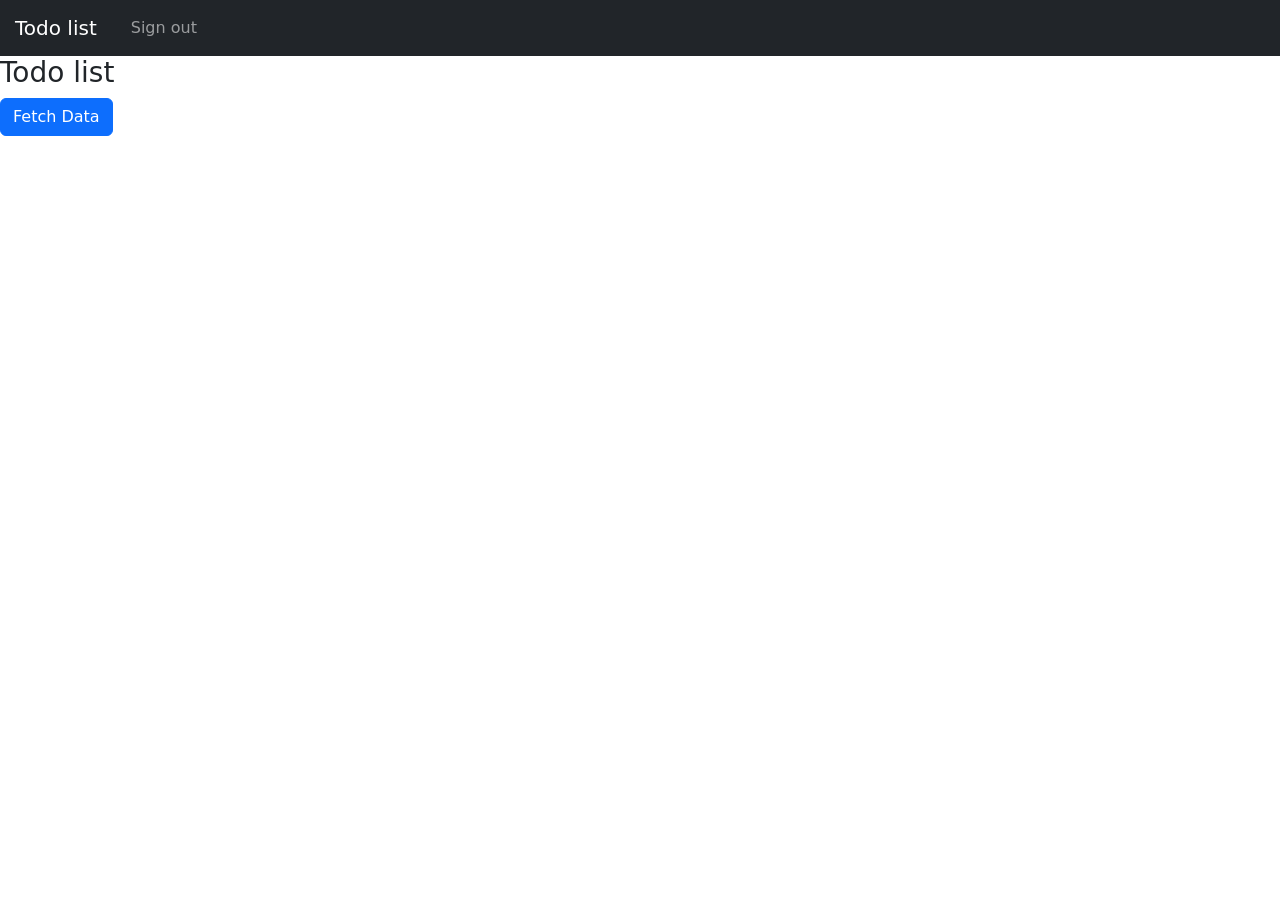
==== index.html @ 23417228 "first commit" ====
<!DOCTYPE html>
<html lang="en">
<head>
    <meta charset="UTF-8">
    <meta http-equiv="X-UA-Compatible" content="IE=edge">
    <meta name="viewport" content="width=device-width, initial-scale=1.0">
    <title>Todo list</title>
    
    <link rel="stylesheet" href="css/style.css">
    <link href="https://cdn.jsdelivr.net/npm/bootstrap@5.0.0-beta2/dist/css/bootstrap.min.css" rel="stylesheet" integrity="sha384-BmbxuPwQa2lc/FVzBcNJ7UAyJxM6wuqIj61tLrc4wSX0szH/Ev+nYRRuWlolflfl" crossorigin="anonymous">
    <script src="js/scripti.js"></script>
  </head>
<body>
  
  <!--nav_begin-->
  <nav class="navbar navbar-expand-lg navbar-dark bg-dark">
    <a class="navbar-brand" href="#" style="padding-right: 10px;padding-left: 15px;">Todo list</a>
    <button class="navbar-toggler" type="button" data-toggle="collapse" data-target="#navbarNavAltMarkup" aria-controls="navbarNavAltMarkup" aria-expanded="false" aria-label="Toggle navigation">
      <span class="navbar-toggler-icon"></span>
    </button>
    <div class="collapse navbar-collapse" id="navbarNavAltMarkup">
      <div class="navbar-nav">
    
       
        <a class="nav-item nav-link" href="login.html">Sign out</a>
      
        <!-- <a class="nav-item nav-link disabled" href="#">Disabled</a> -->
      </div>
    </div>
  </nav>
  <!-- nav_ends -->


          <h3>Todo list</h3>
          <button type="button" id="fetchBtn"
        class="btn btn-primary">
        Fetch Data
    </button>
    <div class="container">
      
      <ul id="list"></ul>
  </div>
          <!-- table for showing data -->
          <!-- <table id="lists"></table> -->


       
          <script src=
      "https://code.jquery.com/jquery-3.2.1.slim.min.js"
              integrity=
      "sha384-KJ3o2DKtIkvYIK3UENzmM7KCkRr/rE9/Qpg6aAZGJwFDMVNA/GpGFF93hXpG5KkN"
              crossorigin="anonymous">
          </script>
            
          <script src=
      "https://cdnjs.cloudflare.com/ajax/libs/popper.js/1.12.9/umd/popper.min.js"
              integrity=
      "sha384-ApNbgh9B+Y1QKtv3Rn7W3mgPxhU9K/ScQsAP7hUibX39j7fakFPskvXusvfa0b4Q"
              crossorigin="anonymous">
          </script>
            
          <script src=
      "https://maxcdn.bootstrapcdn.com/bootstrap/4.0.0/js/bootstrap.min.js"
              integrity=
      "sha384-JZR6Spejh4U02d8jOt6vLEHfe/JQGiRRSQQxSfFWpi1MquVdAyjUar5+76PVCmYl"
              crossorigin="anonymous">
          </script>

    <!-- <script src="https://cdn.jsdelivr.net/npm/bootstrap@5.0.0-beta2/dist/js/bootstrap.bundle.min.js" integrity="sha384-b5kHyXgcpbZJO/tY9Ul7kGkf1S0CWuKcCD38l8YkeH8z8QjE0GmW1gYU5S9FOnJ0" crossorigin="anonymous"></script> -->
    <script src="https://cdn.jsdelivr.net/npm/bootstrap@5.0.0-beta3/dist/js/bootstrap.bundle.min.js" integrity="sha384-JEW9xMcG8R+pH31jmWH6WWP0WintQrMb4s7ZOdauHnUtxwoG2vI5DkLtS3qm9Ekf" crossorigin="anonymous"></script>
  
    
    <script src="https://code.jquery.com/jquery-3.2.1.slim.min.js" integrity="sha384-KJ3o2DKtIkvYIK3UENzmM7KCkRr/rE9/Qpg6aAZGJwFDMVNA/GpGFF93hXpG5KkN" crossorigin="anonymous"></script>
<script src="https://cdnjs.cloudflare.com/ajax/libs/popper.js/1.12.9/umd/popper.min.js" integrity="sha384-ApNbgh9B+Y1QKtv3Rn7W3mgPxhU9K/ScQsAP7hUibX39j7fakFPskvXusvfa0b4Q" crossorigin="anonymous"></script>
<script src="https://maxcdn.bootstrapcdn.com/bootstrap/4.0.0/js/bootstrap.min.js" integrity="sha384-JZR6Spejh4U02d8jOt6vLEHfe/JQGiRRSQQxSfFWpi1MquVdAyjUar5+76PVCmYl" crossorigin="anonymous"></script>


  </body>
</html>
---- css/style.css ----
.col-md-3{margin: 30px;padding: 20px;border: blue;}
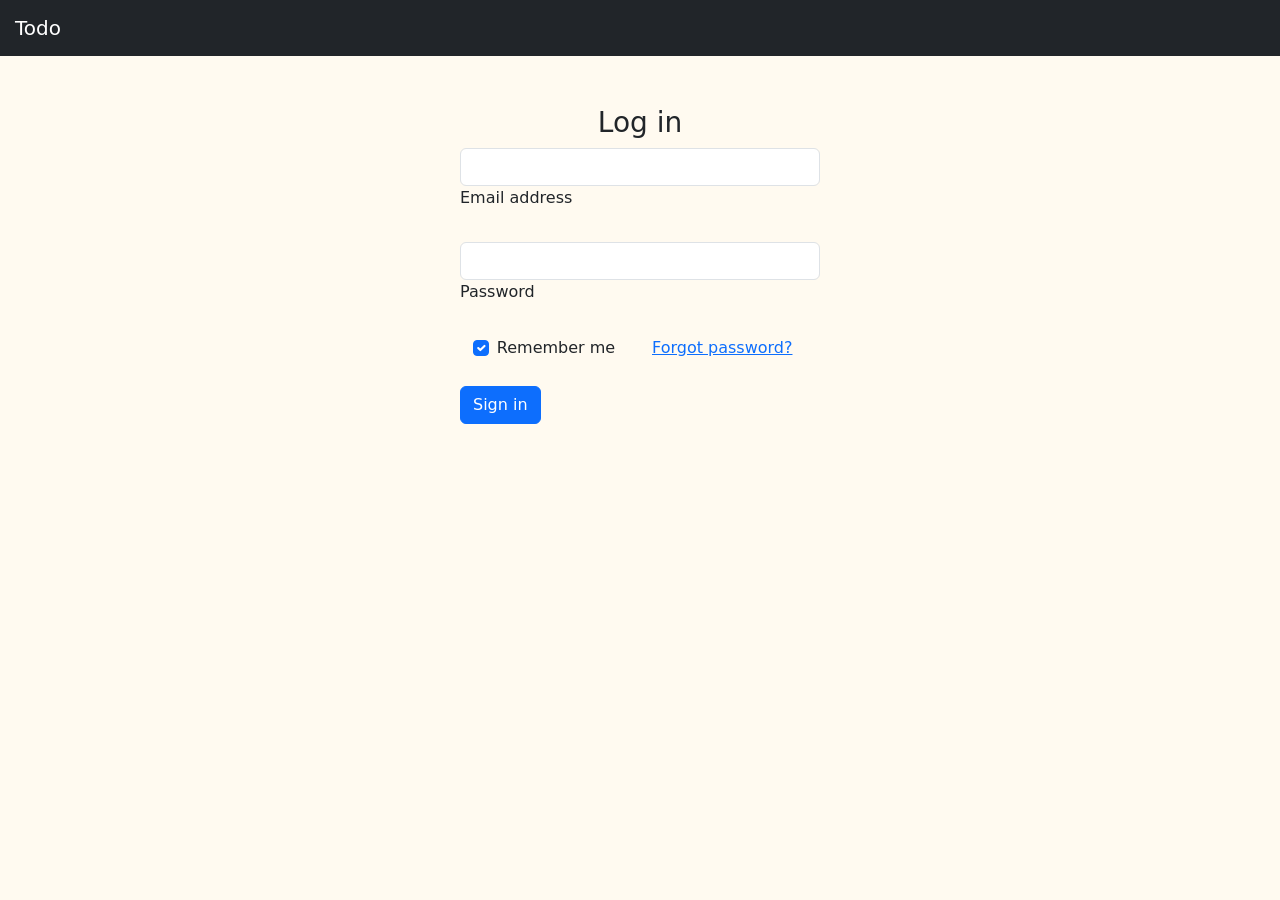
==== commit 2255ad64: "Add files via upload" ====
--- a/index.html
+++ b/index.html
@@ -1,79 +1,96 @@
-<!DOCTYPE html>
-<html lang="en">
-<head>
-    <meta charset="UTF-8">
-    <meta http-equiv="X-UA-Compatible" content="IE=edge">
-    <meta name="viewport" content="width=device-width, initial-scale=1.0">
-    <title>Todo list</title>
-    
-    <link rel="stylesheet" href="css/style.css">
-    <link href="https://cdn.jsdelivr.net/npm/bootstrap@5.0.0-beta2/dist/css/bootstrap.min.css" rel="stylesheet" integrity="sha384-BmbxuPwQa2lc/FVzBcNJ7UAyJxM6wuqIj61tLrc4wSX0szH/Ev+nYRRuWlolflfl" crossorigin="anonymous">
-    <script src="js/scripti.js"></script>
-  </head>
-<body>
-  
-  <!--nav_begin-->
-  <nav class="navbar navbar-expand-lg navbar-dark bg-dark">
-    <a class="navbar-brand" href="#" style="padding-right: 10px;padding-left: 15px;">Todo list</a>
-    <button class="navbar-toggler" type="button" data-toggle="collapse" data-target="#navbarNavAltMarkup" aria-controls="navbarNavAltMarkup" aria-expanded="false" aria-label="Toggle navigation">
-      <span class="navbar-toggler-icon"></span>
-    </button>
-    <div class="collapse navbar-collapse" id="navbarNavAltMarkup">
-      <div class="navbar-nav">
-    
-       
-        <a class="nav-item nav-link" href="login.html">Sign out</a>
-      
-        <!-- <a class="nav-item nav-link disabled" href="#">Disabled</a> -->
-      </div>
-    </div>
-  </nav>
-  <!-- nav_ends -->
-
-
-          <h3>Todo list</h3>
-          <button type="button" id="fetchBtn"
-        class="btn btn-primary">
-        Fetch Data
-    </button>
-    <div class="container">
-      
-      <ul id="list"></ul>
-  </div>
-          <!-- table for showing data -->
-          <!-- <table id="lists"></table> -->
-
-
-       
-          <script src=
-      "https://code.jquery.com/jquery-3.2.1.slim.min.js"
-              integrity=
-      "sha384-KJ3o2DKtIkvYIK3UENzmM7KCkRr/rE9/Qpg6aAZGJwFDMVNA/GpGFF93hXpG5KkN"
-              crossorigin="anonymous">
-          </script>
-            
-          <script src=
-      "https://cdnjs.cloudflare.com/ajax/libs/popper.js/1.12.9/umd/popper.min.js"
-              integrity=
-      "sha384-ApNbgh9B+Y1QKtv3Rn7W3mgPxhU9K/ScQsAP7hUibX39j7fakFPskvXusvfa0b4Q"
-              crossorigin="anonymous">
-          </script>
-            
-          <script src=
-      "https://maxcdn.bootstrapcdn.com/bootstrap/4.0.0/js/bootstrap.min.js"
-              integrity=
-      "sha384-JZR6Spejh4U02d8jOt6vLEHfe/JQGiRRSQQxSfFWpi1MquVdAyjUar5+76PVCmYl"
-              crossorigin="anonymous">
-          </script>
-
-    <!-- <script src="https://cdn.jsdelivr.net/npm/bootstrap@5.0.0-beta2/dist/js/bootstrap.bundle.min.js" integrity="sha384-b5kHyXgcpbZJO/tY9Ul7kGkf1S0CWuKcCD38l8YkeH8z8QjE0GmW1gYU5S9FOnJ0" crossorigin="anonymous"></script> -->
-    <script src="https://cdn.jsdelivr.net/npm/bootstrap@5.0.0-beta3/dist/js/bootstrap.bundle.min.js" integrity="sha384-JEW9xMcG8R+pH31jmWH6WWP0WintQrMb4s7ZOdauHnUtxwoG2vI5DkLtS3qm9Ekf" crossorigin="anonymous"></script>
-  
-    
-    <script src="https://code.jquery.com/jquery-3.2.1.slim.min.js" integrity="sha384-KJ3o2DKtIkvYIK3UENzmM7KCkRr/rE9/Qpg6aAZGJwFDMVNA/GpGFF93hXpG5KkN" crossorigin="anonymous"></script>
-<script src="https://cdnjs.cloudflare.com/ajax/libs/popper.js/1.12.9/umd/popper.min.js" integrity="sha384-ApNbgh9B+Y1QKtv3Rn7W3mgPxhU9K/ScQsAP7hUibX39j7fakFPskvXusvfa0b4Q" crossorigin="anonymous"></script>
-<script src="https://maxcdn.bootstrapcdn.com/bootstrap/4.0.0/js/bootstrap.min.js" integrity="sha384-JZR6Spejh4U02d8jOt6vLEHfe/JQGiRRSQQxSfFWpi1MquVdAyjUar5+76PVCmYl" crossorigin="anonymous"></script>
-
-
-  </body>
-</html>+<!DOCTYPE html>
+<html lang="en">
+<head>
+    <meta charset="UTF-8">
+    <meta http-equiv="X-UA-Compatible" content="IE=edge">
+    <meta name="viewport" content="width=device-width, initial-scale=1.0">
+    <title>Log In</title>
+    <!-- <link rel="icon" href="img/logo.png" type="image/icon type"> -->
+    <link rel="stylesheet" href="css/style.css">
+
+    <link href="https://cdn.jsdelivr.net/npm/bootstrap@5.0.0-beta2/dist/css/bootstrap.min.css" rel="stylesheet" integrity="sha384-BmbxuPwQa2lc/FVzBcNJ7UAyJxM6wuqIj61tLrc4wSX0szH/Ev+nYRRuWlolflfl" crossorigin="anonymous">
+</head>
+<body style="background-color:floralwhite;">
+    <!--nav_begin-->
+  <nav class="navbar navbar-expand-lg navbar-dark bg-dark">
+    <a class="navbar-brand" href="#" style="padding-right: 10px;padding-left: 15px;">Todo</a>
+    <button class="navbar-toggler" type="button" data-toggle="collapse" data-target="#navbarNavAltMarkup" aria-controls="navbarNavAltMarkup" aria-expanded="false" aria-label="Toggle navigation">
+      <span class="navbar-toggler-icon"></span>
+    </button>
+    <div class="collapse navbar-collapse" id="navbarNavAltMarkup">
+      <div class="navbar-nav">
+        
+        
+      </div>
+    </div>
+  </nav>
+  <!-- nav_ends -->
+    <form style="max-width: 360px; margin: auto;margin-top: 50px;"  name="RegForm" onsubmit="return valida()" action="main.html">
+        <div class="text-center">
+            
+            <h3 class="h3 font-weight-normal">Log in</h3>
+        </div>
+        <!-- Email input -->
+        <div class="form-outline mb-4">
+          <input type="text" name="EMail" id="form1Example1" class="form-control" />
+          <label class="form-label" for="form1Example1">Email address</label>
+        </div>
+      
+        <!-- Password input -->
+        <div class="form-outline mb-4">
+          <input type="password" name="Password" id="form1Example2" class="form-control" />
+          <label class="form-label" for="form1Example2">Password</label>
+        </div>
+      
+        <!-- 2 column grid layout for inline styling -->
+        <div class="row mb-4">
+          <div class="col d-flex justify-content-center">
+            <!-- Checkbox -->
+            <div class="form-check">
+              <input
+                class="form-check-input"
+                type="checkbox"
+                value=""
+                id="form1Example3"
+                checked
+              />
+              <label class="form-check-label" for="form1Example3"> Remember me </label>
+            </div>
+          </div>
+      
+          <div class="col">
+            <!-- Simple link -->
+            <a href="#!">Forgot password?</a>
+          </div>
+        </div>
+      
+        <!-- Submit button -->
+        <button type="submit" class="btn btn-primary btn-block">Sign in</button>
+      </form>
+      
+    
+</body>
+<script>
+var users = [{
+  username: 'admin',
+  password: '12345'
+}];
+
+var index = users.indexof(function (user) {
+  return users.username === user.username &&
+  users.password === user.password;
+})
+
+if (index !== -1) {
+  window.open('main.html')/*opens the target page while Id & password matches*/
+}
+else {
+  alert("Error Password or Username")/*displays error message*/
+}
+
+
+
+
+
+</script>
+</html>
